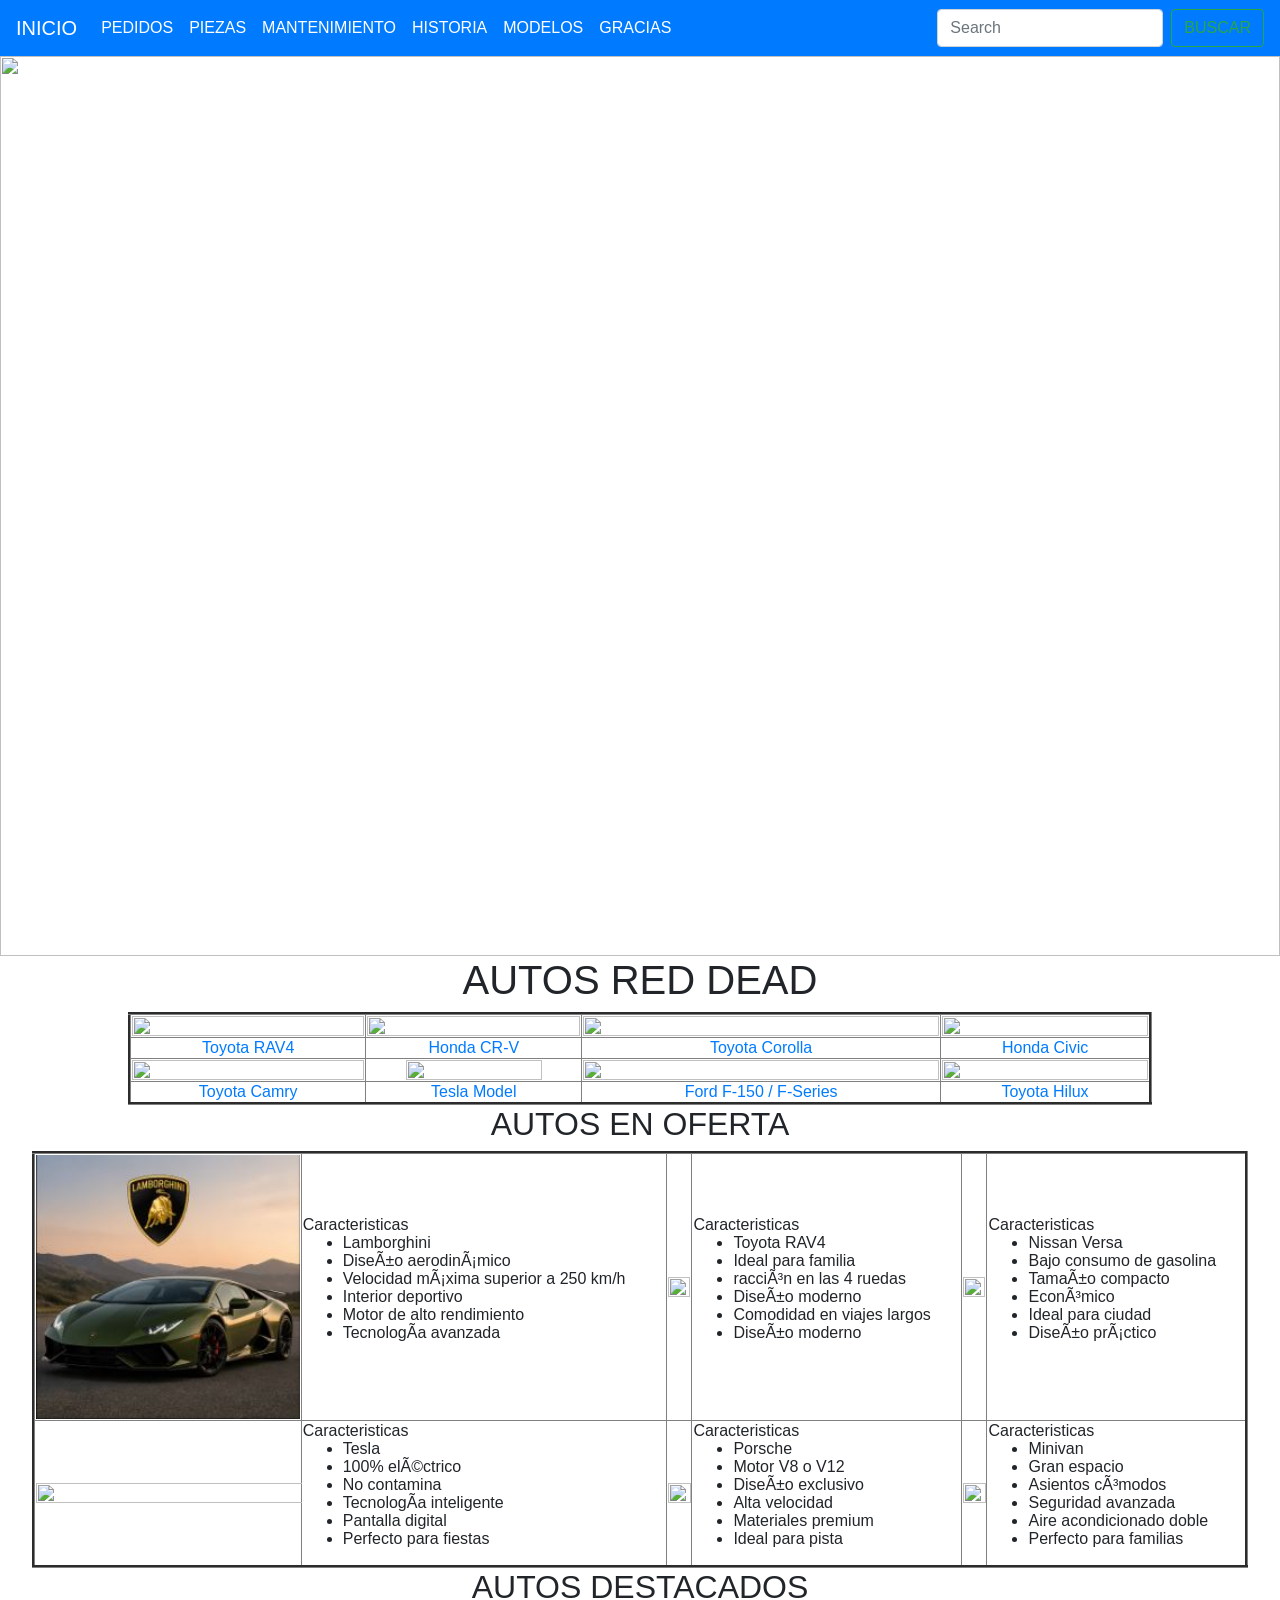
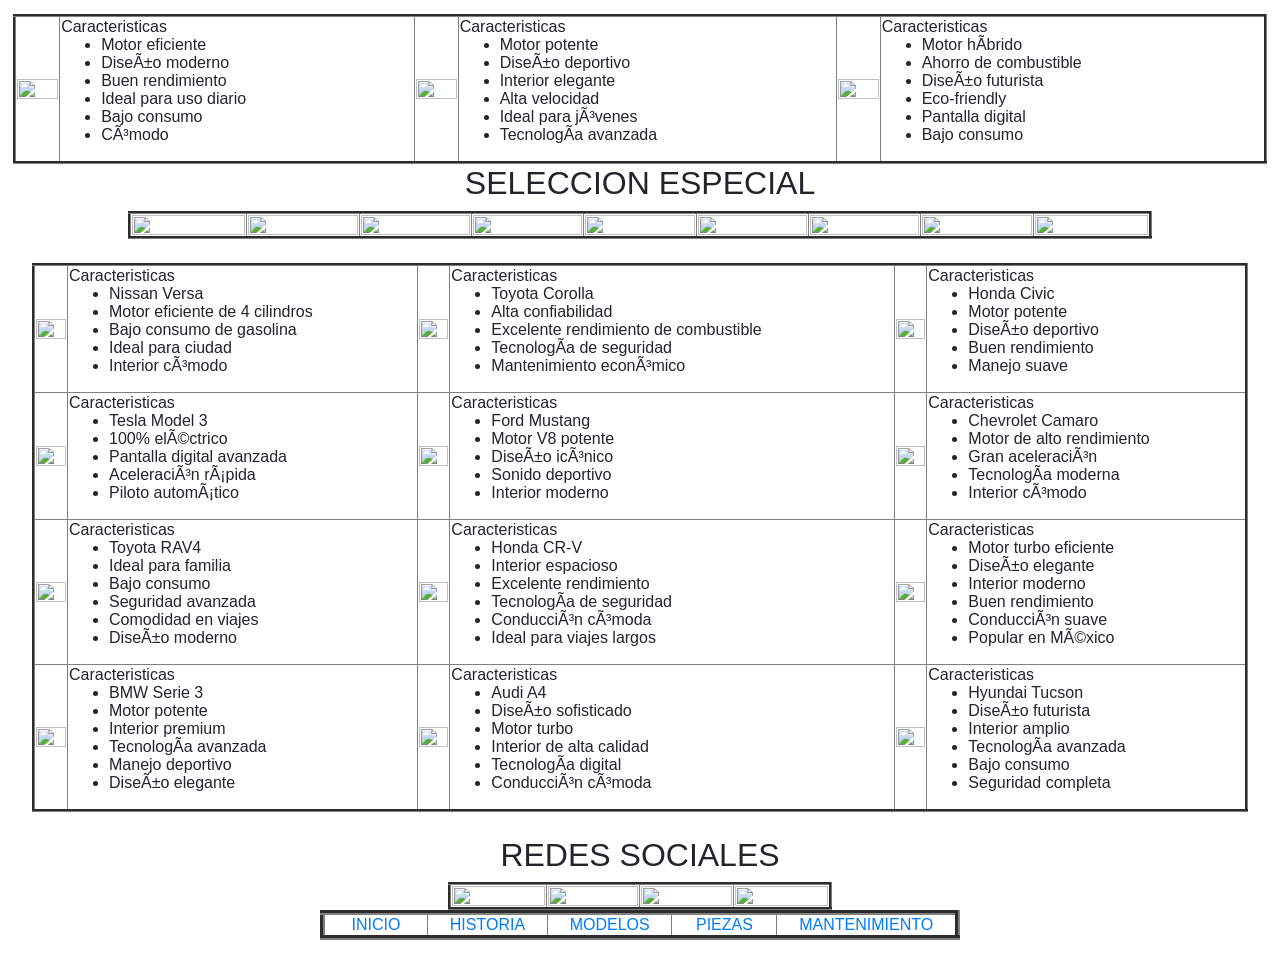
==== index.html @ 51371100 "Add files via upload" ====
<html>
<head>
     <title>P&aacute;gina Principal</title>
     <link rel="stylesheet" href="https://stackpath.bootstrapcdn.com/bootstrap/4.4.1/css/bootstrap.min.css"
          integrity="sha384-Vkoo8x4CGsO3+Hhxv8T/Q5PaXtkKtu6ug5TOeNV6gBiFeWPGFN9MuhOf23Q9Ifjh" crossorigin="anonymous">
</head>
<body>
     <nav class="navbar navbar-expand-lg navbar-dark bg-primary">
          <a class="navbar-brand" href="index.html">INICIO</a>
          <button class="navbar-toggler" type="button" data-toggle="collapse" data-target="#navbarTogglerDemo02"
               aria-controls="navbarTogglerDemo02" aria-expanded="false" aria-label="Toggle navigation">
               <span class="navbar-toggler-icon"></span>
          </button>

          <div class="collapse navbar-collapse" id="navbarTogglerDemo02">
               <ul class="navbar-nav mr-auto mt-2 mt-lg-0">
                    <li class="nav-item active">
                         <a class="nav-link" href="pedidos.html">PEDIDOS<span class="sr-only">(current)</span></a>
                    </li>
                    <li class="nav-item active">
                         <a class="nav-link" href="reyespag3.html">PIEZAS<span class="sr-only">(current)</span></a>
                    </li>
                    <li class="nav-item active">
                         <a class="nav-link" href="reyespag4.html">MANTENIMIENTO<span class="sr-only">(current)</span></a>
                    </li>
                    <li class="nav-item active">
                         <a class="nav-link" href="reyespag1.html">HISTORIA<span class="sr-only">(current)</span></a>
                    </li>
                    <li class="nav-item active">
                         <a class="nav-link" href="reyespag2.html">MODELOS<span class="sr-only">(current)</span></a>
                    </li>
                    <li class="nav-item active">
                              <a class="nav-link" href="practica4.html">GRACIAS<span class="sr-only">(current)</span></a>
                         </li>
               </ul>
               <form class="form-inline my-2 my-lg-0">
                    <input class="form-control mr-sm-2" type="search" placeholder="Search">
                    <button class="btn btn-outline-success my-2 my-sm-0" type="submit">BUSCAR</button>
               </form>
          </div>
     </nav>
     <img src="imagenes/banner2.jpg" WIDTH="100%" ALIGN="center">
     <h1 align="center">AUTOS RED DEAD</h1>
     <table width=80% align=center border=3>
          <tr align=center>
               <td><img src="imagenes/31.jpg" width="100%"></td>
               <td><img src="imagenes/32.jpg" width="100%"></td>
               <td><img src="imagenes/33.jpg" width="100%"></td>
               <td><img src="imagenes/34.jpg" width="100%"></td>
          </tr>
          <tr align=center>
               <td><a href="reyespag2.html">Toyota RAV4</a><br></td>
               <td><a href="reyespag2.html">Honda CR-V</a><br></td>
               <td><a href="reyespag2.html">Toyota Corolla</a><br></td>
               <td><a href="reyespag2.html">Honda Civic</a><br></td>
          </tr>
          <tr align=center>
               <td><img src="imagenes/35.jpg" height="100%" width="100%"></td>
               <td><img src="imagenes/36.jpg" height="100%" width="80%"></td>
               <td><img src="Imagenes/37.jpg" height="60%" width="100%"></td>
               <td><img src="imagenes/39999.JPG" heigth="100%" width="100%"></td>
          </tr>
          <tr align=center>
               <td><a href="reyespag2.html">Toyota Camry</a><br></td>
               <td><a href="reyespag2.html">Tesla Model</a><br></td>
               <td><a href="reyespag2.html">Ford F-150 / F-Series</a><br></td>
               <td><a href="reyespag2.html">Toyota Hilux</a><br></td>
          </tr>
     </table>
     <h2 align="center">AUTOS EN OFERTA</h2>
     <table width=95% align=center border=3>
          <tr>
               <td><img src="Imagenes/LA.JPG" WIDTH="100%"></td>
               <td>Caracteristicas
                    <ul>
                         <li>Lamborghini</li>
                         <li>Diseño aerodinámico</li>
                         <li>Velocidad máxima superior a 250 km/h</li>
                         <li>Interior deportivo</li>
                         <li>Motor de alto rendimiento</li>
                         <li>Tecnología avanzada</li>
                    </ul>
               </td>
               <td><img src="imagenes/TO.JPG" WIDTH="100%"></td>
               <td>Caracteristicas
                    <ul>
                         <li>Toyota RAV4</li>
                         <li>Ideal para familia</li>
                         <li>racción en las 4 ruedas</li>
                         <li>Diseño moderno</li>
                         <li>Comodidad en viajes largos</li>
                         <li>Diseño moderno</li>
                    </ul>
               </td>
               <td><img src="imagenes/VE.JPG" WIDTH="100%"></td>
               <td>Caracteristicas
                    <ul>
                         <li>Nissan Versa</li>
                         <li>Bajo consumo de gasolina</li>
                         <li>Tamaño compacto</li>
                         <li>Económico</li>
                         <li>Ideal para ciudad</li>
                         <li>Diseño práctico</li>
                    </ul>
               </td>
          </tr>
          <tr>
               <td><img src="imagenes/TES.JPG" WIDTH="101%"></td>
               <td>Caracteristicas
                    <ul>
                         <li>Tesla</li>
                         <li>100% eléctrico</li>
                         <li>No contamina</li>
                         <li>Tecnología inteligente</li>
                         <li>Pantalla digital</li>
                         <li>Perfecto para fiestas</li>
                    </ul>
               </td>
               <td><img src="imagenes/PO.JPG" WIDTH="101%"></td>
               <td>Caracteristicas
                    <ul>
                         <li>Porsche</li>
                         <li>Motor V8 o V12</li>
                         <li>Diseño exclusivo</li>
                         <li>Alta velocidad</li>
                         <li>Materiales premium</li>
                         <li>Ideal para pista</li>
                    </ul>
               </td>
               <td><img src="imagenes/MI.JPG" WIDTH="101%"></td>
               <td>Caracteristicas
                    <ul>
                         <li>Minivan</li>
                         <li>Gran espacio</li>
                         <li>Asientos cómodos</li>
                         <li>Seguridad avanzada</li>
                         <li>Aire acondicionado doble</li>
                         <li>Perfecto para familias</li>
                    </ul>
               </td>
          </tr>
     </table>
     <h2 align="center">AUTOS DESTACADOS</h2>
     <table width=98% align=center border=3 <tr>
          <td><img src="imagenes/carro1.JPG" WIDTH="100%"></td>
          <td>Caracteristicas
               <ul>
                    <li>Motor eficiente</li>
                    <li>Diseño moderno</li>
                    <li>Buen rendimiento</li>
                    <li>Ideal para uso diario</li>
                    <li>Bajo consumo</li>
                    <li>Cómodo</li>
               </ul>
          </td>
          <td><img src="imagenes/carro2.JPG" WIDTH="100%"></td>
          <td>Caracteristicas
               <ul>
                    <li>Motor potente</li>
                    <li>Diseño deportivo</li>
                    <li>Interior elegante</li>
                    <li>Alta velocidad</li>
                    <li>Ideal para jóvenes</li>
                    <li>Tecnología avanzada</li>
               </ul>
          </td>
          <td><img src="imagenes/carro3.JPG" WIDTH="100%"></td>
          <td>Caracteristicas
               <ul>
                    <li>Motor híbrido</li>
                    <li>Ahorro de combustible</li>
                    <li>Diseño futurista</li>
                    <li>Eco-friendly</li>
                    <li>Pantalla digital</li>
                    <li>Bajo consumo</li>
               </ul>
          </td>
          </tr>
     </table>
     <h2 align="center">SELECCION ESPECIAL</h2>
     <table width=80% align=center border=3>
          <tr>
               <td><img src="imagenes/des1.JPG" width="100%"></td>
               <td><img src="imagenes/des2.JPG" height="100%" width="100%"></td>
               <td><img src="imagenes/des3.JPG" width="100%"></td>
               <td><img src="imagenes/des4.JPG" height="100%" width="100%"></td>
               <td><img src="imagenes/des5.JPG" width="100%"></td>
               <td><img src="imagenes/des6.JPG" width="100%"></td>
               <td><img src="imagenes/des7.JPG" width="100%"></td>
               <td><img src="imagenes/des8.JPG" height="100%" width="100%"></td>
               <td><img src="imagenes/des9.JPG" width="100%"></td>
          </tr>
     </table><br>
     <table width=95% align=center border=3>
          <tr>
               <td><img src="imagenes/cara1.JPG" width="100%"></td>
               <td>Caracteristicas
                    <ul>
                         <li>Nissan Versa</li>
                         <li>Motor eficiente de 4 cilindros</li>
                         <li>Bajo consumo de gasolina</li>
                         <li>Ideal para ciudad</li>
                         <li>Interior cómodo</li>
                    </ul>
               </td>
               <td><img src="imagenes/cara2.JPG" height="100%" width="100%"></td>
               <td>Caracteristicas
                    <ul>
                         <li>Toyota Corolla</li>
                         <li>Alta confiabilidad</li>
                         <li>Excelente rendimiento de combustible</li>
                         <li>Tecnología de seguridad</li>
                         <li>Mantenimiento económico</li>

                    </ul>
               </td>
               <td><img src="imagenes/cara3.JPG" width="100%"></td>
               <td>Caracteristicas
                    <ul>
                         <li>Honda Civic</li>
                         <li>Motor potente</li>
                         <li>Diseño deportivo</li>

                         <li>Buen rendimiento</li>
                         <li>Manejo suave</li>
                    </ul>
               </td>
          </tr>
          <tr>
               <td><img src="imagenes/cara4.JPG" width="100%"></td>
               <td>Caracteristicas
                    <ul>
                         <li>Tesla Model 3</li>
                         <li>100% eléctrico</li>
                         <li>Pantalla digital avanzada</li>
                         <li>Aceleración rápida</li>
                         <li>Piloto automático</li>
                    </ul>
               </td>
               <td><img src="imagenes/cara5.JPG" width="100%"></td>
               <td>Caracteristicas
                    <ul>
                         <li>Ford Mustang</li>
                         <li>Motor V8 potente</li>
                         <li>Diseño icónico</li>

                         <li>Sonido deportivo</li>
                         <li>Interior moderno</li>
                    </ul>
               </td>
               <td><img src="imagenes/cara6.JPG" width="100%"></td>
               <td>Caracteristicas
                    <ul>
                         <li>Chevrolet Camaro</li>
                         <li>Motor de alto rendimiento</li>
                         <li>Gran aceleración</li>
                         <li>Tecnología moderna</li>
                         <li>Interior cómodo</li>
                    </ul>
               </td>
          </tr>
          <tr>
               <td><img src="imagenes/cara7.JPG" width="100%"></td>
               <td>Caracteristicas
                    <ul>
                         <li>Toyota RAV4</li>
                         <li>Ideal para familia</li>
                         <li>Bajo consumo</li>
                         <li>Seguridad avanzada</li>
                         <li>Comodidad en viajes</li>
                         <li>Diseño moderno</li>
                    </ul>
               </td>
               <td><img src="imagenes/cara8.JPG" width="100%"></td>
               <td>Caracteristicas
                    <ul>
                         <li>Honda CR-V</li>
                         <li>Interior espacioso</li>
                         <li>Excelente rendimiento</li>
                         <li>Tecnología de seguridad</li>
                         <li>Conducción cómoda</li>
                         <li>Ideal para viajes largos</li>
                    </ul>
               </td>
               <td><img src="imagenes/cara9.JPG" width="100%"></td>
               <td>Caracteristicas
                    <ul>
                         <li>Motor turbo eficiente</li>
                         <li>Diseño elegante</li>
                         <li>Interior moderno</li>
                         <li>Buen rendimiento</li>
                         <li>Conducción suave</li>
                         <li>Popular en México</li>
                    </ul>
               </td>
          </tr>
          <tr>
               <td><img src="imagenes/cara10.JPG" width="100%"></td>
               <td>Caracteristicas
                    <ul>
                         <li>BMW Serie 3</li>
                         <li>Motor potente</li>
                         <li>Interior premium</li>
                         <li>Tecnología avanzada</li>
                         <li>Manejo deportivo</li>
                         <li>Diseño elegante</li>
                    </ul>
               </td>
               <td><img src="imagenes/cara11.JPG" width="100%"></td>
               <td>Caracteristicas
                    <ul>
                         <li>Audi A4</li>
                         <li>Diseño sofisticado</li>
                         <li>Motor turbo</li>
                         <li>Interior de alta calidad</li>
                         <li>Tecnología digital</li>
                         <li>Conducción cómoda</li>
                    </ul>
               </td>
               <td><img src="imagenes/cara12.JPG" width="100%"></td>
               <td>Caracteristicas
                    <ul>
                         <li>Hyundai Tucson</li>
                         <li>Diseño futurista</li>
                         <li>Interior amplio</li>
                         <li>Tecnología avanzada</li>
                         <li>Bajo consumo</li>
                         <li>Seguridad completa</li>
                    </ul>
               </td>
          </tr>
     </table><br>
     <h2 align="center">REDES SOCIALES</h2>
     <table width=30% align=center border=3>
          <tr>
               <td><a href="index.html"><img src="imagenes/11.JPG" width="100%"></td>
               <td><a href="index.html"><img src="imagenes/111.JPG" width="100%"></a></td>
               <td><a href="index.html"><img src="imagenes/1111.JPG" width="100%"></a></td>
               <td><a href="index.html"><img src="imagenes/11111.JPG" width="100%"></a></td>
          </tr>
     </table>
     <table width=50% align=center border=5>
          <tr align=center>
               <td width=10%><a href="index.html">INICIO</a></td>
               <td width=10%><a href="reyespag1.html">HISTORIA</a></td>
               <td width=10%><a href="reyespag2.html">MODELOS</a></td>
               <td width=10%><a href="reyespag3.html">PIEZAS</a></td>
               <td width=10%><a href="reyespag4.html">MANTENIMIENTO</a></td>
          </tr>
     </table><br>
</body>
</html>
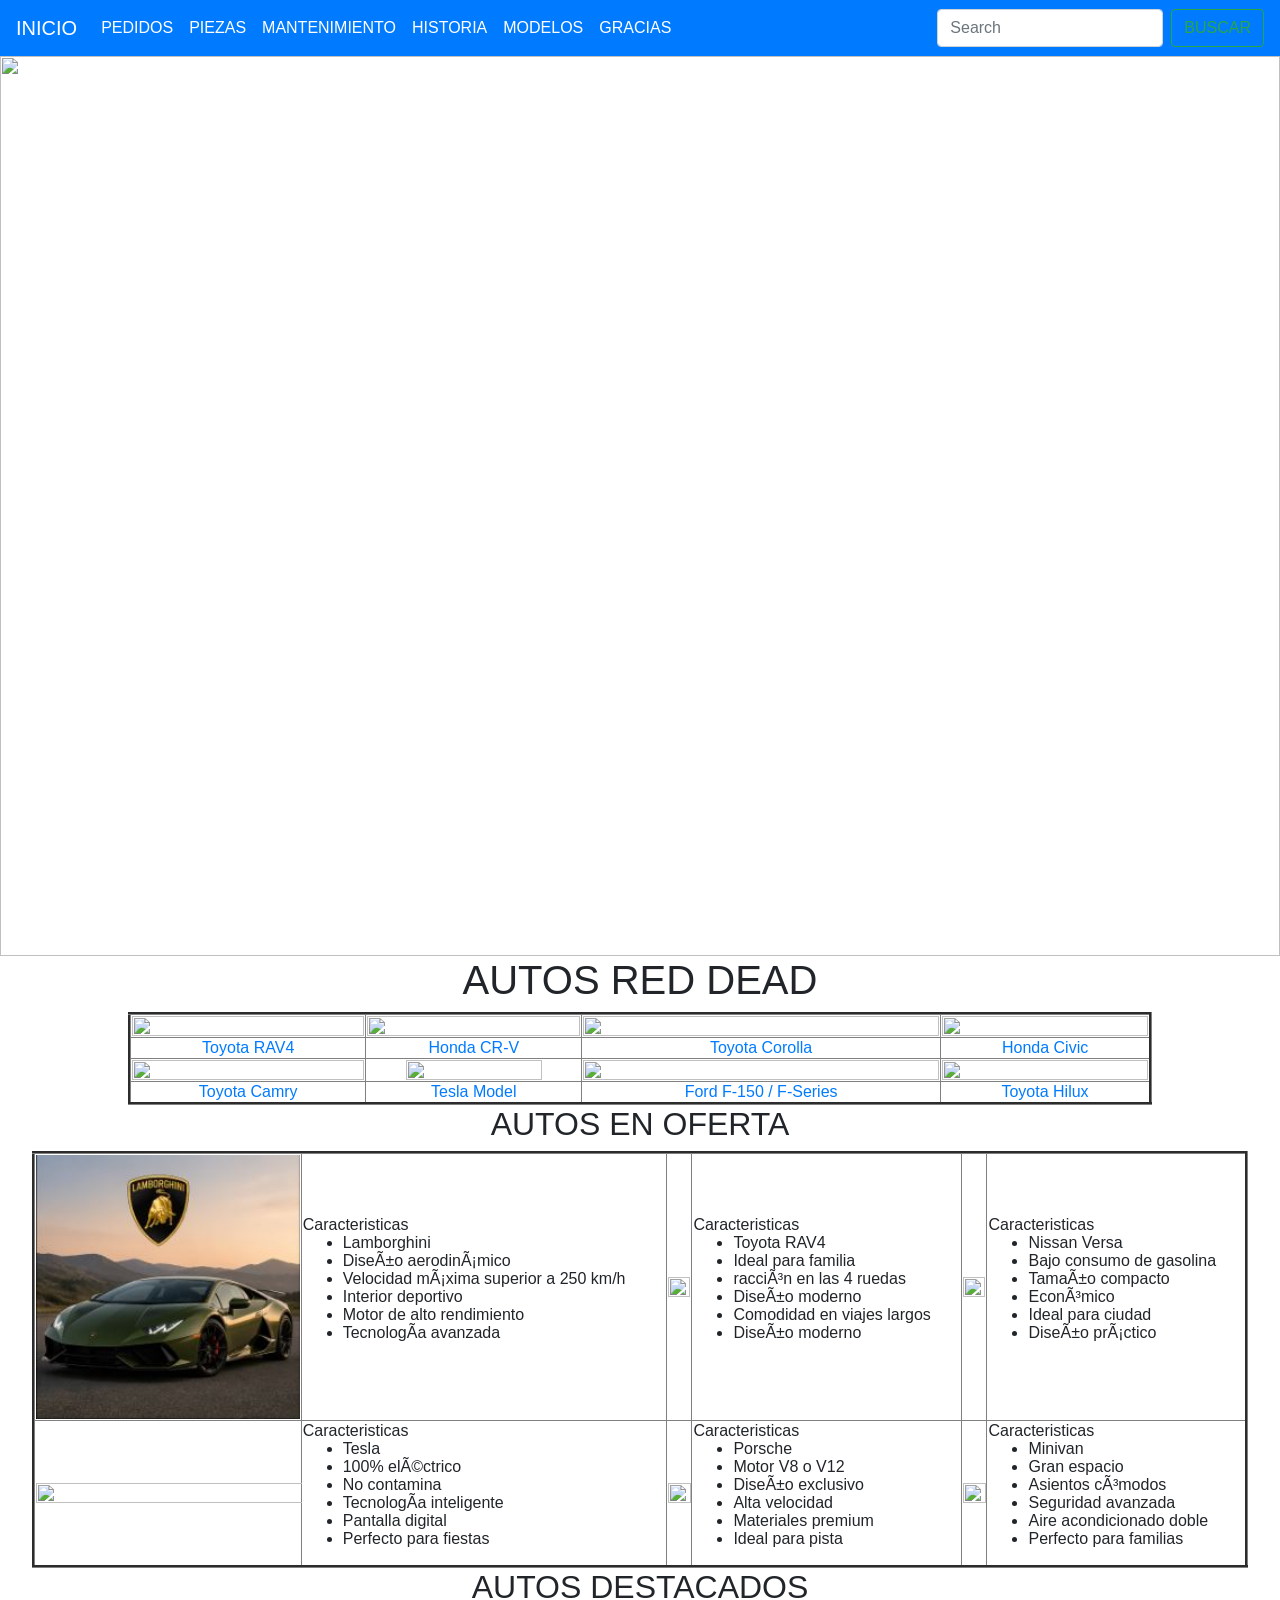
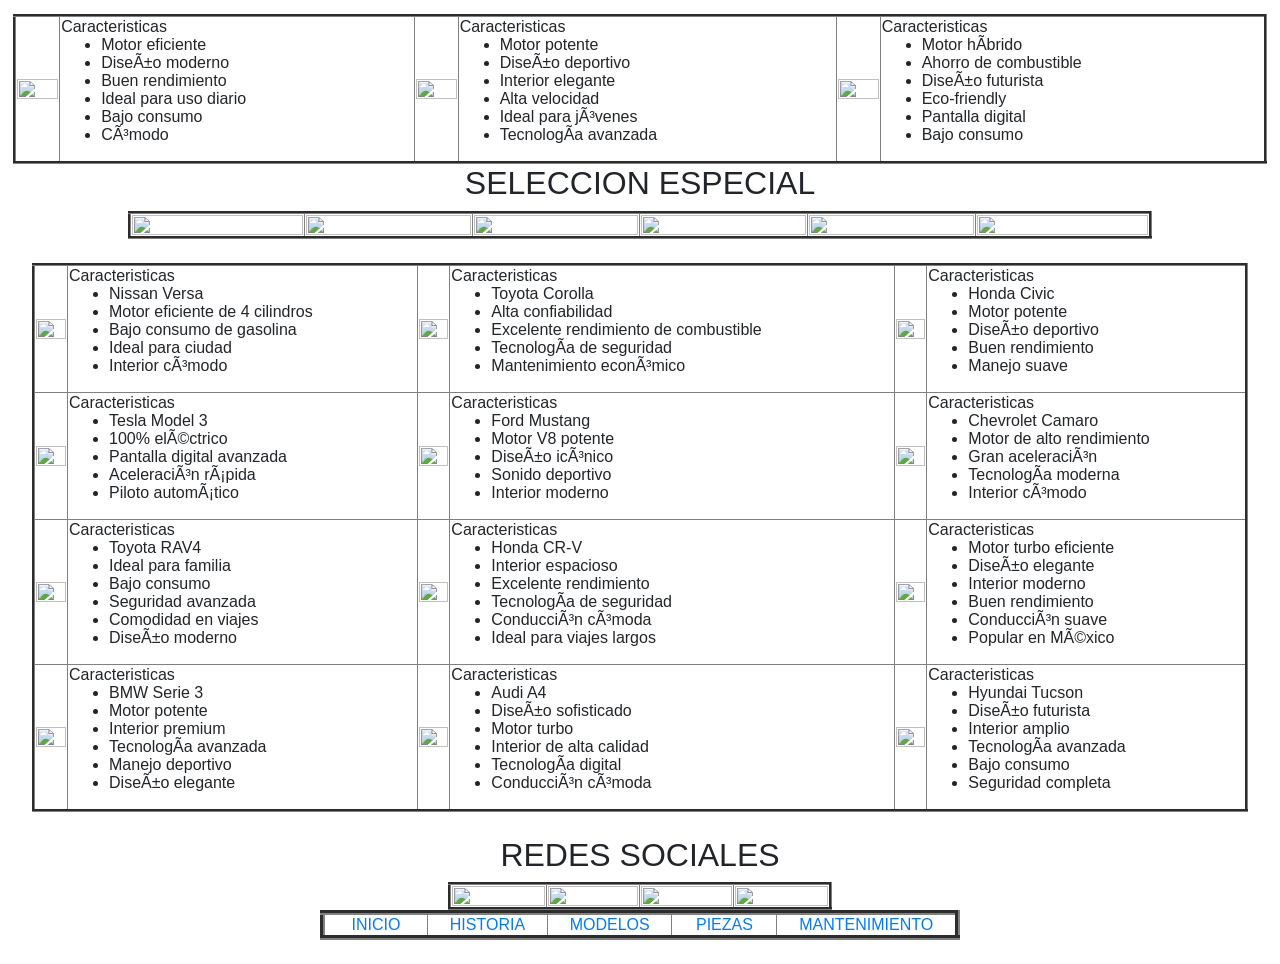
==== commit e16d1a06: "Add files via upload" ====
--- a/index.html
+++ b/index.html
@@ -182,9 +182,6 @@
           <tr>
                <td><img src="imagenes/des1.JPG" width="100%"></td>
                <td><img src="imagenes/des2.JPG" height="100%" width="100%"></td>
-               <td><img src="imagenes/des3.JPG" width="100%"></td>
-               <td><img src="imagenes/des4.JPG" height="100%" width="100%"></td>
-               <td><img src="imagenes/des5.JPG" width="100%"></td>
                <td><img src="imagenes/des6.JPG" width="100%"></td>
                <td><img src="imagenes/des7.JPG" width="100%"></td>
                <td><img src="imagenes/des8.JPG" height="100%" width="100%"></td>
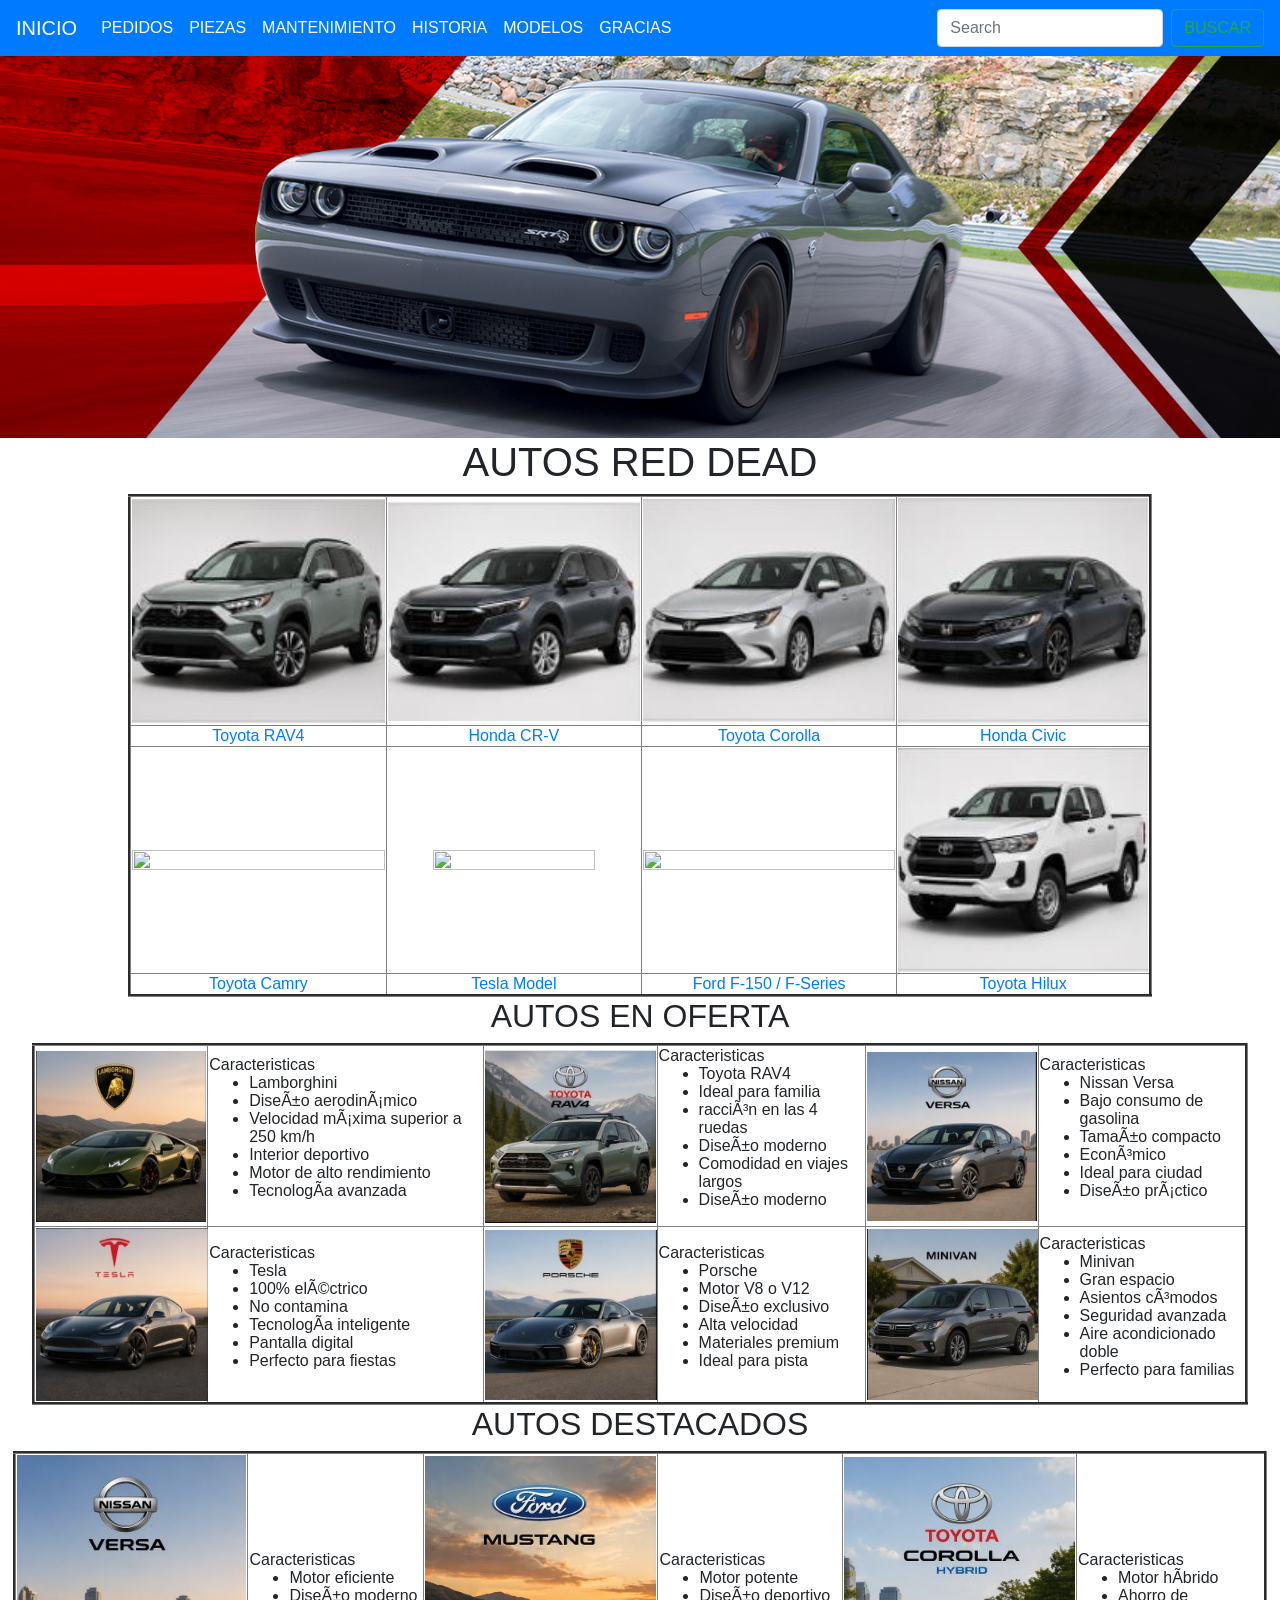
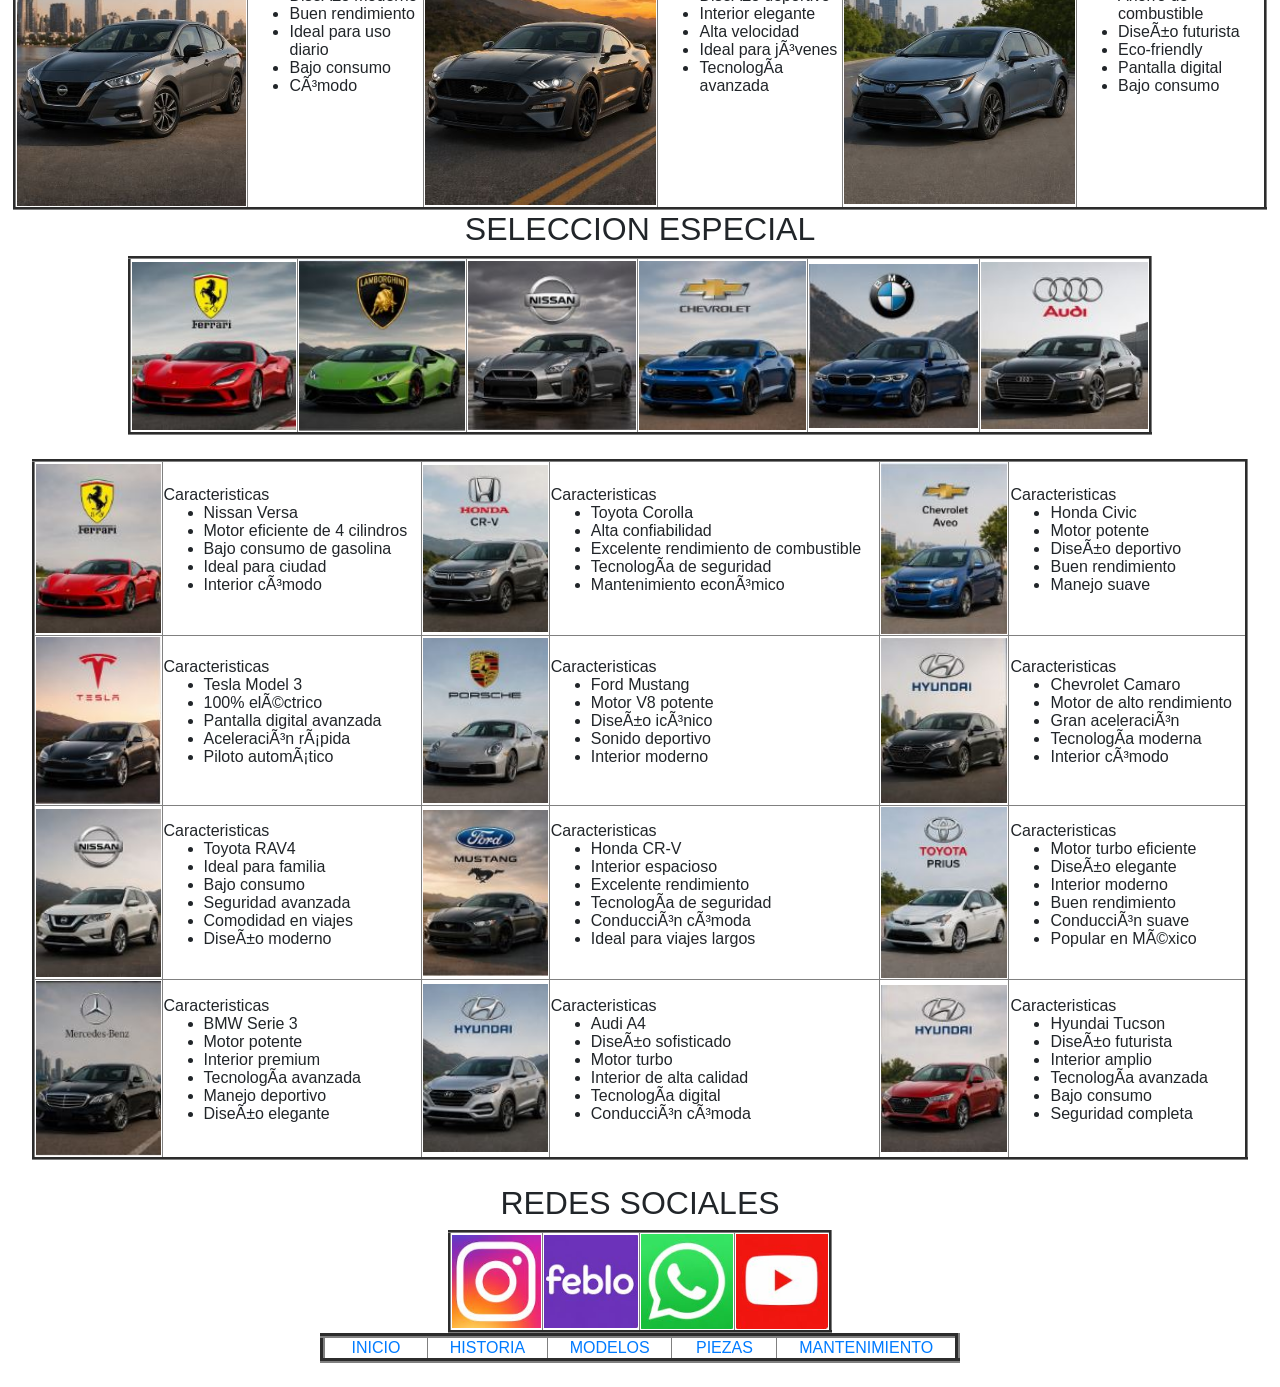
==== commit aa78249f: "Add files via upload" ====
--- a/index.html
+++ b/index.html
@@ -43,10 +43,10 @@
      <h1 align="center">AUTOS RED DEAD</h1>
      <table width=80% align=center border=3>
           <tr align=center>
-               <td><img src="imagenes/31.jpg" width="100%"></td>
-               <td><img src="imagenes/32.jpg" width="100%"></td>
-               <td><img src="imagenes/33.jpg" width="100%"></td>
-               <td><img src="imagenes/34.jpg" width="100%"></td>
+               <td><img src="imagenes/31.JPG" width="100%"></td>
+               <td><img src="imagenes/32.JPG" width="100%"></td>
+               <td><img src="imagenes/33.JPG" width="100%"></td>
+               <td><img src="imagenes/34.JPG" width="100%"></td>
           </tr>
           <tr align=center>
                <td><a href="reyespag2.html">Toyota RAV4</a><br></td>
@@ -57,8 +57,8 @@
           <tr align=center>
                <td><img src="imagenes/35.jpg" height="100%" width="100%"></td>
                <td><img src="imagenes/36.jpg" height="100%" width="80%"></td>
-               <td><img src="Imagenes/37.jpg" height="60%" width="100%"></td>
-               <td><img src="imagenes/39999.JPG" heigth="100%" width="100%"></td>
+               <td><img src="imagenes/37.jpg" height="60%" width="100%"></td>
+               <td><img src="imagenes/39999.JPG" height="100%" width="100%"></td>
           </tr>
           <tr align=center>
                <td><a href="reyespag2.html">Toyota Camry</a><br></td>
@@ -70,7 +70,7 @@
      <h2 align="center">AUTOS EN OFERTA</h2>
      <table width=95% align=center border=3>
           <tr>
-               <td><img src="Imagenes/LA.JPG" WIDTH="100%"></td>
+               <td><img src="imagenes/LA.JPG" WIDTH="100%"></td>
                <td>Caracteristicas
                     <ul>
                          <li>Lamborghini</li>
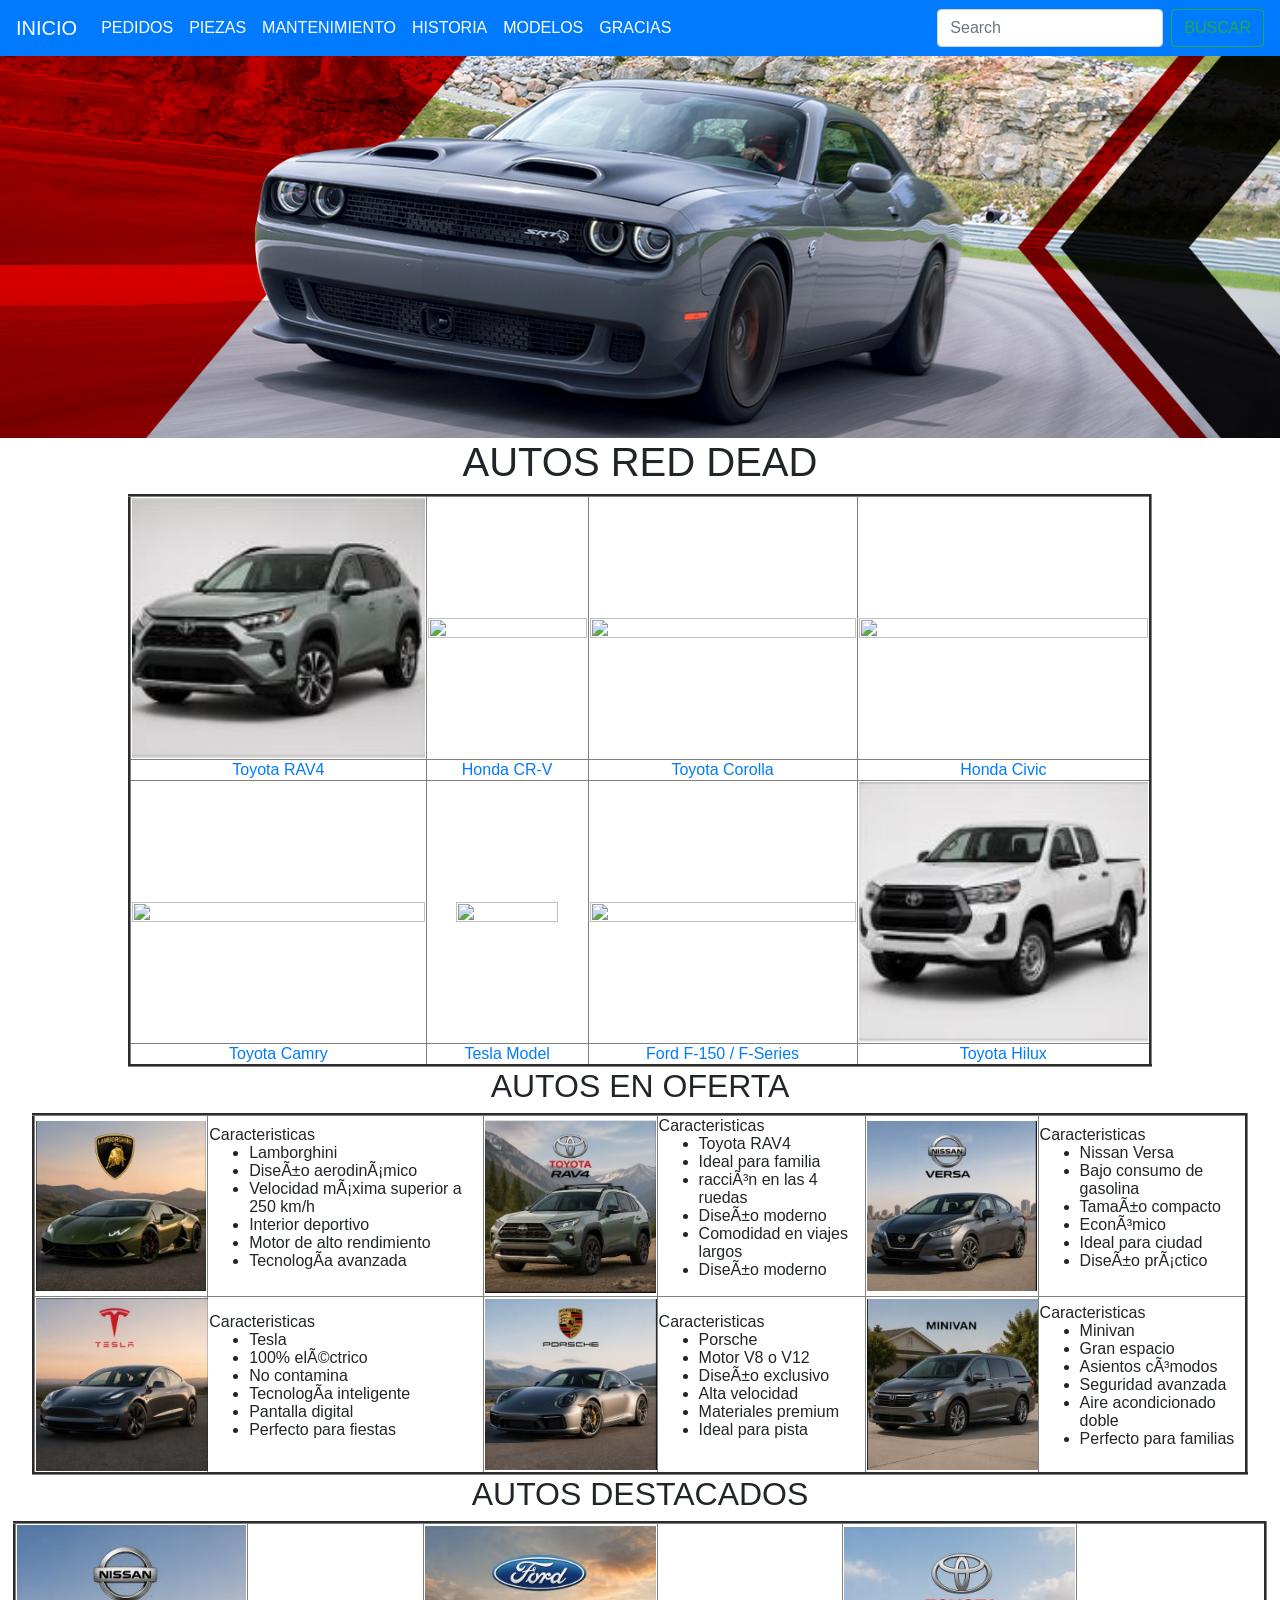
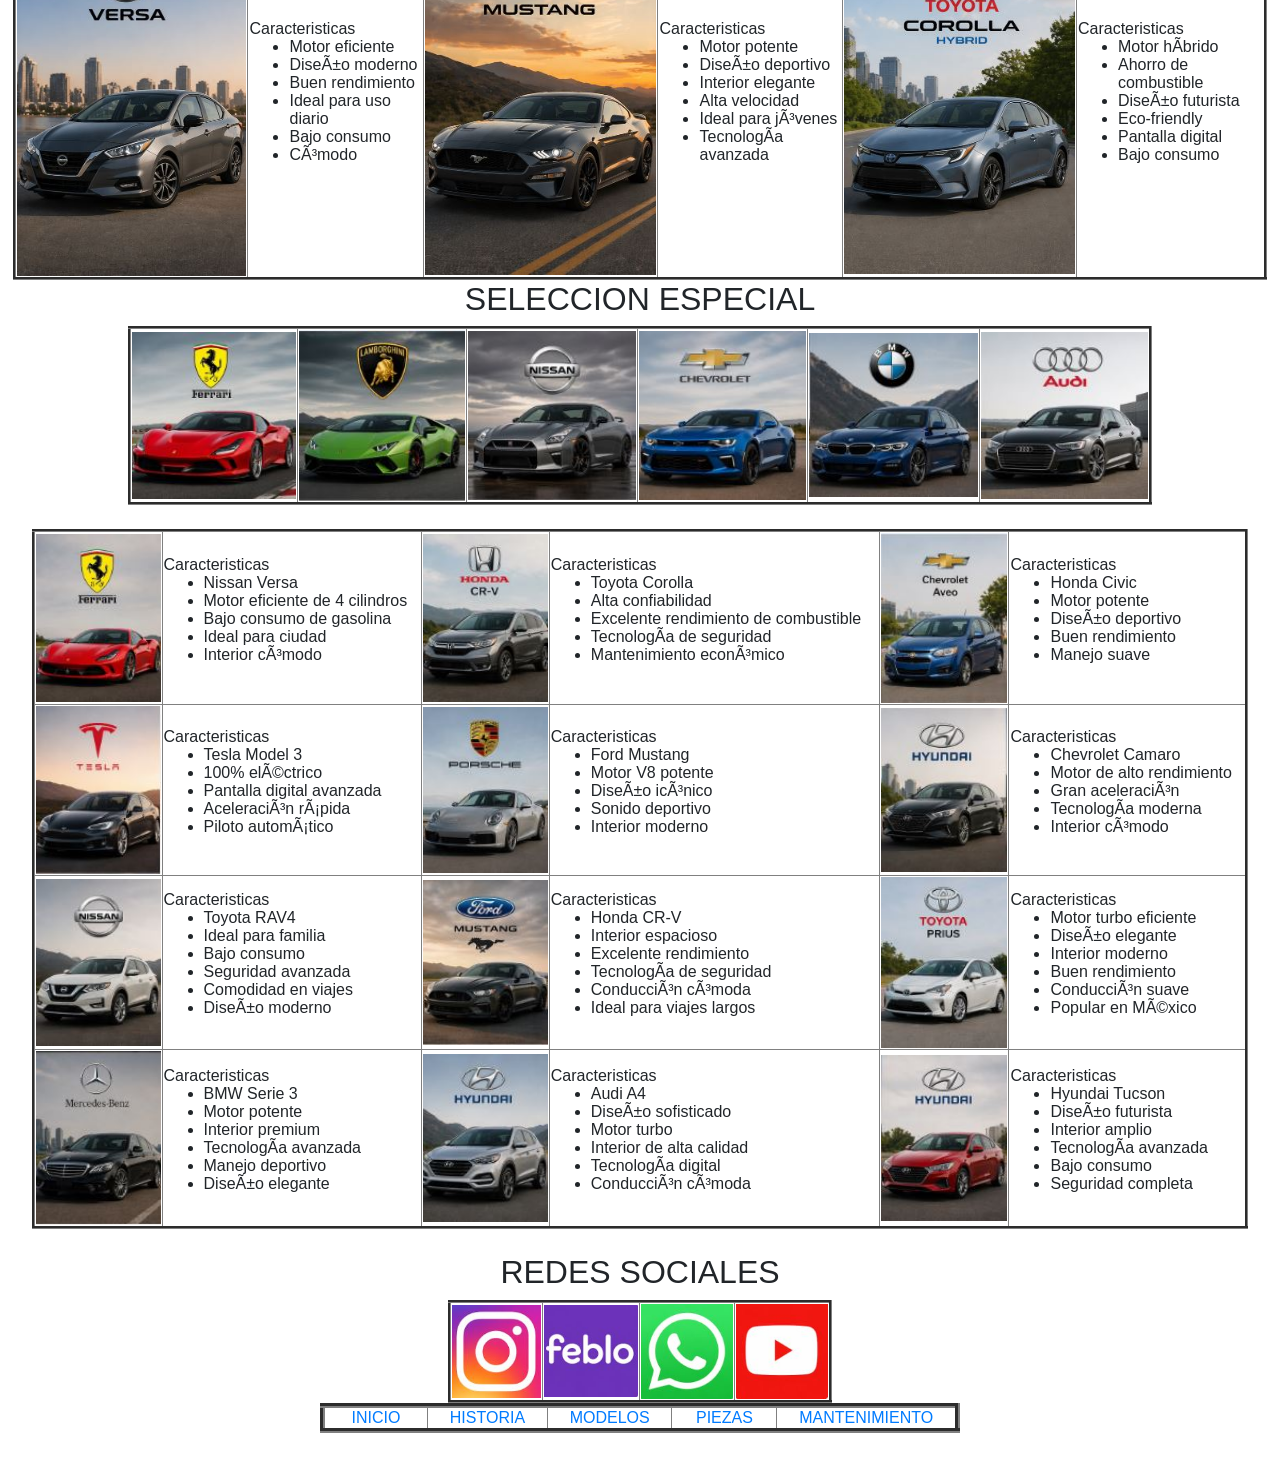
==== commit 1d6cc11c: "Add files via upload" ====
--- a/index.html
+++ b/index.html
@@ -44,9 +44,9 @@
      <table width=80% align=center border=3>
           <tr align=center>
                <td><img src="imagenes/31.JPG" width="100%"></td>
-               <td><img src="imagenes/32.JPG" width="100%"></td>
-               <td><img src="imagenes/33.JPG" width="100%"></td>
-               <td><img src="imagenes/34.JPG" width="100%"></td>
+               <td><img src="imagenes/32.jpg" width="100%"></td>
+               <td><img src="imagenes/33.jpg" width="100%"></td>
+               <td><img src="imagenes/34.jpg" width="100%"></td>
           </tr>
           <tr align=center>
                <td><a href="reyespag2.html">Toyota RAV4</a><br></td>
